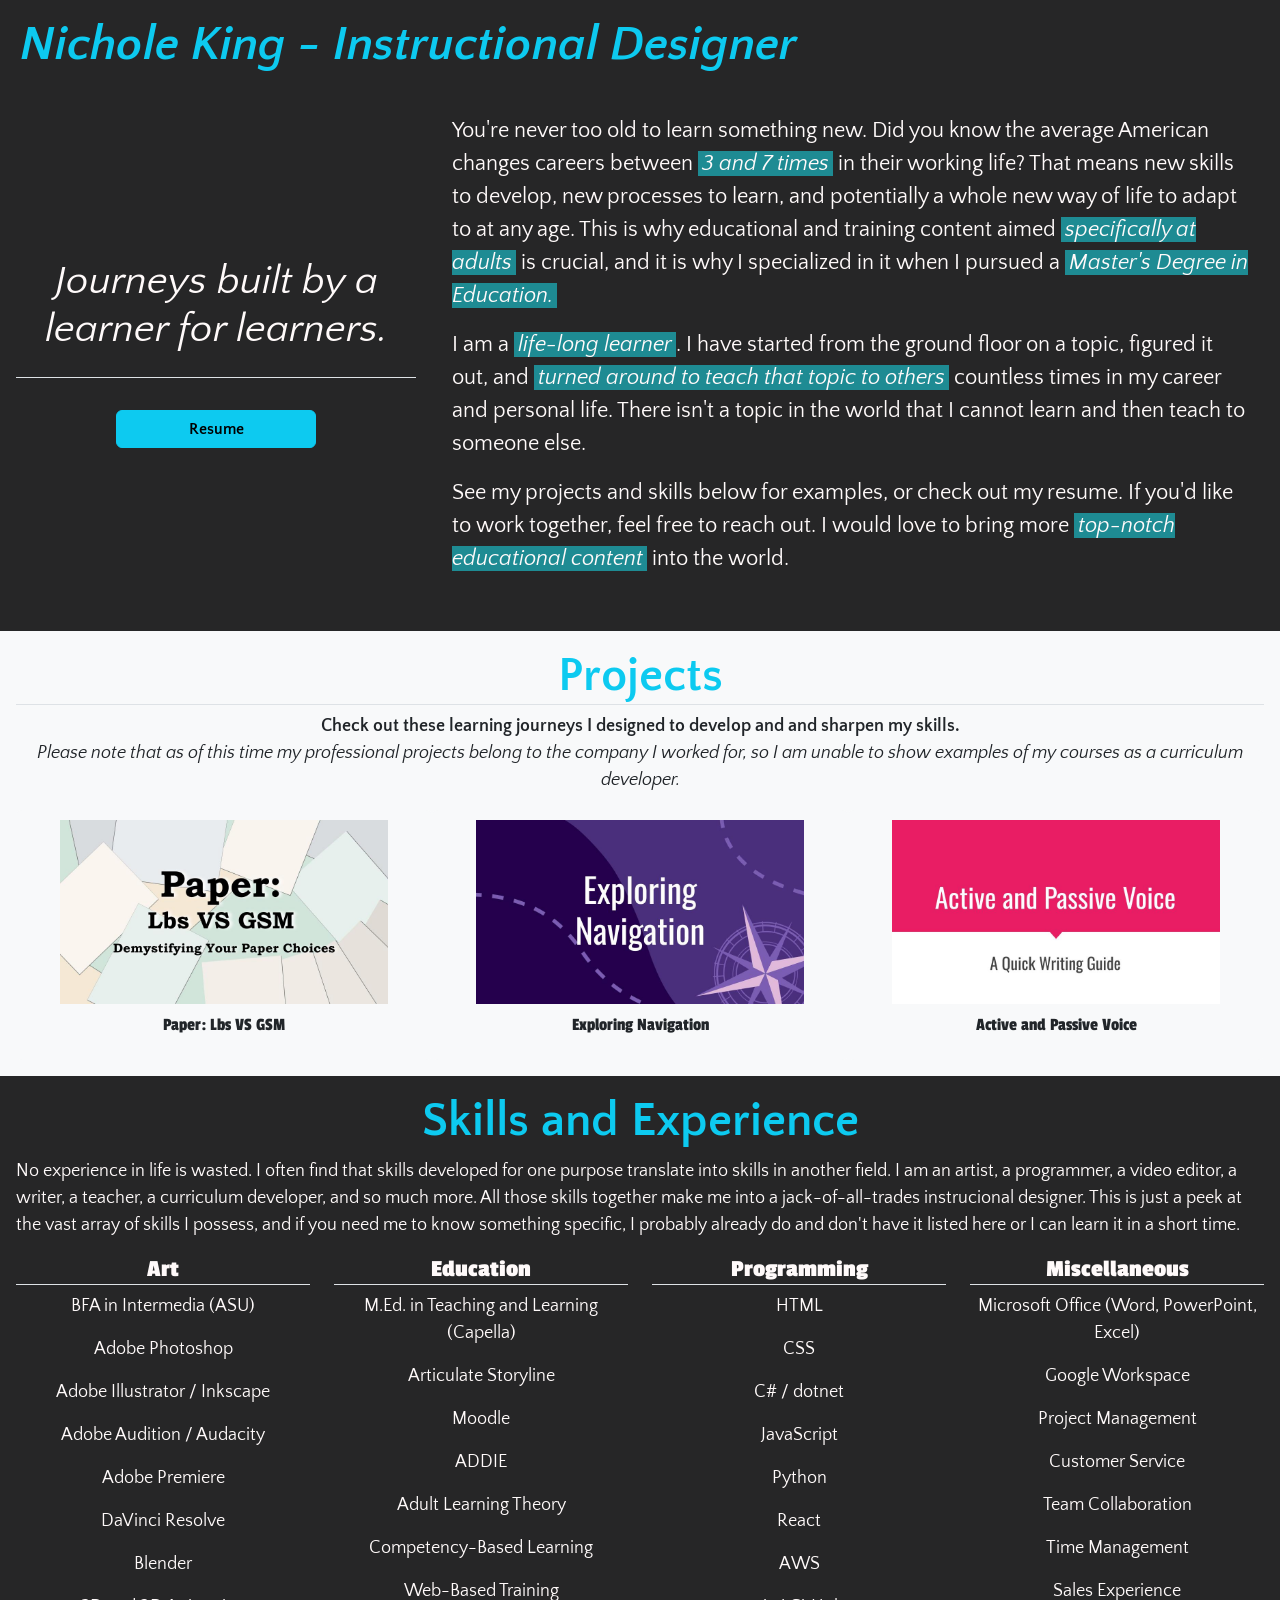
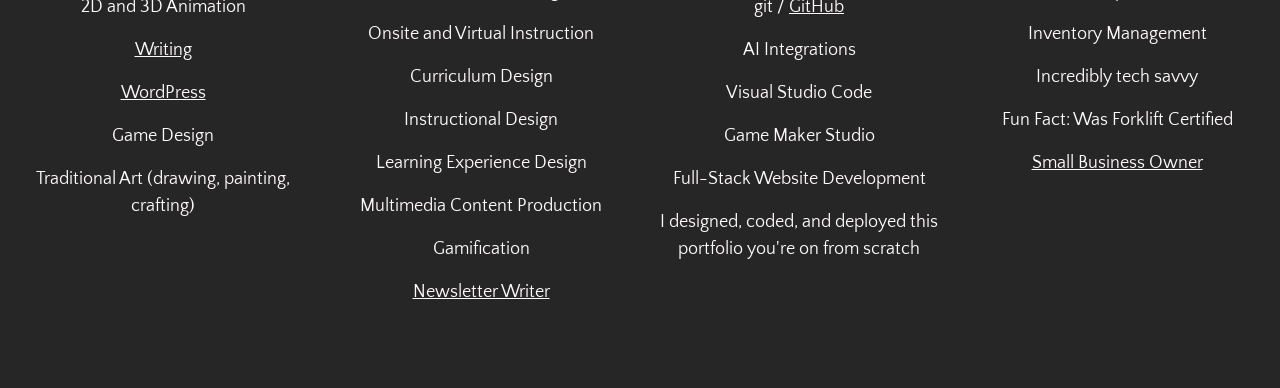
==== index.html @ 5f1789a9 "initial commit" ====
<!DOCTYPE html>
<html lang="en">
<head>
    <meta charset="UTF-8">
    <meta name="viewport" content="width=device-width, initial-scale=1.0">
    <title>Nichole King - Instructional Designer</title>
    <link href="https://cdn.jsdelivr.net/npm/bootstrap@5.3.8/dist/css/bootstrap.min.css" rel="stylesheet" integrity="sha384-sRIl4kxILFvY47J16cr9ZwB07vP4J8+LH7qKQnuqkuIAvNWLzeN8tE5YBujZqJLB" crossorigin="anonymous">
    <link rel="stylesheet" href="style.css">
    <link rel="preconnect" href="https://fonts.googleapis.com">
    <link rel="preconnect" href="https://fonts.gstatic.com" crossorigin>
    <link href="https://fonts.googleapis.com/css2?family=Passion+One:wght@400;700;900&family=Quattrocento+Sans:ital,wght@0,400;0,700;1,400;1,700&display=swap" rel="stylesheet">
</head>
<body class="bg-light">
    <div class="nav row bg">
        <a class="display-5 px-3 pt-3 ms-3 text-info quattrocento-sans-bold-italic" href="index.html">Nichole King - Instructional Designer</a>
    </div>
    <div class="header px-3 py-3 row d-flex align-items-center bg">
        <div class="col-lg-4 contact d-flex flex-column align-items-center">
            <h3 class="display-6 quattrocento-sans-regular-italic py-4 border-bottom text-center">Journeys built by a learner for learners.</h3>
            <a class="btn btn-info w-50 m-4 fw-bold" href="resume.html">Resume</a>
        </div>
        <div class="col-lg-8 intro p-4">
            <p>You're never too old to learn something new. Did you know the average American changes careers between <span class="highlight">3 and 7 times</span> in their working life? That means new skills to develop, new processes to learn, and potentially a whole new way of life to adapt to at any age. This is why educational and training content aimed <span class="highlight">specifically at adults</span> is crucial, and it is why I specialized in it when I pursued a <span class="highlight">Master's Degree in Education.</span></p>
            <p>I am a <span class="highlight">life-long learner</span>. I have started from the ground floor on a topic, figured it out, and <span class="highlight">turned around to teach that topic to others</span> countless times in my career and personal life. There isn't a topic in the world that I cannot learn and then teach to someone else.</p>
            <p>See my projects and skills below for examples, or check out my resume. If you'd like to work together, feel free to reach out. I would love to bring more <span class="highlight">top-notch educational content</span> into the world.</p>
        </div>
    </div>
    <div class="projects row px-3 py-3">
        <h2 class="text-center display-5 fw-bold text-info border-bottom">Projects</h2>
        <p class="text-center m-0 fw-bold">Check out these learning journeys I designed to develop and and sharpen my skills.</p> 
        <p class="text-center"><i>Please note that as of this time my professional projects belong to the company I worked for, so I am unable to show examples of my courses as a curriculum developer.</i></p>
        <div class="row g-0 justify-content-between">
            <a href="paperweight.html" class="card bg-light col-md-4 text-decoration-none">
                <img class="thumbnail" src="images/LbsVsGSM.jpg" alt="Paper weight lesson">
                <p class="text-center passion-one-regular m-2">Paper: Lbs VS GSM</p>
            </a>
            <a href="navigation.html" class="card bg-light col-md-4 text-decoration-none">
                <img src="images/Exploring Navigation.jpg" alt="Navigation lesson">
                <p class="text-center passion-one-regular m-2">Exploring Navigation</p>
            </a>
            <a href="active-passive-voice-lesson/story.html" class="card bg-light col-md-4 text-decoration-none">
                <img src="images/ActiveVPassive.jpg" alt="Active and passive voice guide">
                <p class="text-center passion-one-regular m-2">Active and Passive Voice</p>
            </a>
        </div>
        <!-- <div class="row g-0 justify-content-between">
            <a href="paperweight.html" class="card bg-light col-md-4 text-decoration-none">
                <img src="images/LbsVsGSM.jpg" alt="coming soon">
                <p class="text-center passion-one-regular m-2">Title</p>
            </a>
            <a href="paperweight.html" class="card bg-light col-md-4 text-decoration-none">
                <img src="images/LbsVsGSM.jpg" alt="coming soon">
                <p class="text-center passion-one-regular m-2">Title</p>
            </a>
            <a href="paperweight.html" class="card bg-light col-md-4 text-decoration-none">
                <img src="images/LbsVsGSM.jpg" alt="coming soon">
                <p class="text-center passion-one-regular m-2">Title</p>
            </a>
        </div> -->
    </div>
    <div class="about p-3 bg">
        <h2 class="text-center display-5 fw-bold text-info">Skills and Experience</h2>
        <p>No experience in life is wasted. I often find that skills developed for one purpose translate into skills in another field. I am an artist, a programmer, a video editor, a writer, a teacher, a curriculum developer, and so much more. All those skills together make me into a jack-of-all-trades instrucional designer. This is just a peek at the vast array of skills I possess, and if you need me to know something specific, I probably already do and don't have it listed here or I can learn it in a short time.</p>
        <div class="row">
            <div class="col-lg-3 col-md-6 text-center">
                <h4 class="passion-one-bold border-bottom">Art</h4>
                <p>BFA in Intermedia (ASU)</p>
                <p>Adobe Photoshop</p>
                <p>Adobe Illustrator / Inkscape</p>
                <p>Adobe Audition / Audacity</p>
                <p>Adobe Premiere</p>
                <p>DaVinci Resolve</p>
                <p>Blender</p>
                <p>2D and 3D Animation</p>
                <p><a href="https://nicholekingart.com/manga_volume/book-1/" target="_blank" style="color: snow;">Writing</a></p>
                <p><a href="https://nicholekingart.com" target="_blank" style="color: snow;">WordPress</a></p>
                <p>Game Design</p>
                <p>Traditional Art (drawing, painting, crafting)</p>
            </div>
            <div class="col-lg-3 col-md-6 text-center">
                <h4 class="passion-one-bold border-bottom">Education</h4>
                <p>M.Ed. in Teaching and Learning (Capella)</p>
                <p>Articulate Storyline</p>
                <p>Moodle</p>
                <p>ADDIE</p>
                <p>Adult Learning Theory</p>
                <p>Competency-Based Learning</p>
                <p>Web-Based Training</p>
                <p>Onsite and Virtual Instruction</p>
                <p>Curriculum Design</p>
                <p>Instructional Design</p>
                <p>Learning Experience Design</p>
                <p>Multimedia Content Production</p>
                <p>Gamification</p>
                <p><a href="https://niccoknack.kit.com/profile?_gl=1*maash0*_gcl_au*OTc4Mzk2ODMwLjE3ODIwMTQxNDkuMTE0NDA3NDg5MC4xNzg1MDg2MjUxLjE3ODUwODYyNTEuMTM2NTE2NDYwOS4xNzg1MDg2MjUxLjE3ODUwODYyNTE." target="_blank" style="color: snow;">Newsletter Writer</a></p>
            </div>
            <div class="col-lg-3 col-md-6 text-center">
                <h4 class="passion-one-bold border-bottom">Programming</h4>
                <p>HTML</p>
                <p>CSS</p>
                <p>C# / dotnet</p>
                <p>JavaScript</p>
                <p>Python</p>
                <p>React</p>
                <p>AWS</p>
                <p>git / <a href="https://github.com/NicholeKing" target="_blank" style="color: snow;">GitHub</a></p>
                <p>AI Integrations</p>
                <p>Visual Studio Code</p>
                <p>Game Maker Studio</p>
                <p>Full-Stack Website Development</p>
                <p>I designed, coded, and deployed this portfolio you're on from scratch</p>
            </div>
            <div class="col-lg-3 col-md-6 text-center">
                <h4 class="passion-one-bold border-bottom">Miscellaneous</h4>
                <p>Microsoft Office (Word, PowerPoint, Excel)</p>
                <p>Google Workspace</p>
                <p>Project Management</p>
                <p>Customer Service</p>
                <p>Team Collaboration</p>
                <p>Time Management</p>
                <p>Sales Experience</p>
                <p>Inventory Management</p>
                <p>Incredibly tech savvy</p>
                <p>Fun Fact: Was Forklift Certified</p>
                <p><a href="https://www.etsy.com/shop/NiccoKnack" target="_blank" style="color: snow;">Small Business Owner</a></p>
            </div>
        </div>
    </div>
    <div class="footer bg"></div>
    <script src="https://cdn.jsdelivr.net/npm/bootstrap@5.3.8/dist/js/bootstrap.bundle.min.js" integrity="sha384-FKyoEForCGlyvwx9Hj09JcYn3nv7wiPVlz7YYwJrWVcXK/BmnVDxM+D2scQbITxI" crossorigin="anonymous"></script>
</body>
</html>
---- style.css ----
.passion-one-regular {
  font-family: "Passion One", sans-serif;
  font-weight: 400;
  font-style: normal;
}

.passion-one-bold {
  font-family: "Passion One", sans-serif;
  font-weight: 700;
  font-style: normal;
}

.passion-one-black {
  font-family: "Passion One", sans-serif;
  font-weight: 900;
  font-style: normal;
}

.quattrocento-sans-regular {
  font-family: "Quattrocento Sans", sans-serif;
  font-weight: 400;
  font-style: normal;
}

.quattrocento-sans-bold {
  font-family: "Quattrocento Sans", sans-serif;
  font-weight: 700;
  font-style: normal;
}

.quattrocento-sans-regular-italic {
  font-family: "Quattrocento Sans", sans-serif;
  font-weight: 400;
  font-style: italic;
}

.quattrocento-sans-bold-italic {
  font-family: "Quattrocento Sans", sans-serif;
  font-weight: 700;
  font-style: italic;
}

* {
    font-family: 'Quattrocento Sans', Arial, Helvetica, sans-serif;
}


.box {
    border: 1px solid rgb(252, 252, 252, 0.1);
}

.container-fluid {
    padding: 0;
    margin: 0px auto;
}

.bg {
    background-color: rgb(38, 38, 39);
}

.nav a {
    text-decoration: none;
}

.header, .about {
    color: snow;
}

.intro p {
    font-size: 22px;
}

.highlight {
    background-color: rgba(23, 240, 255, 0.5);
    padding: 0px 4px;
    font-style: italic;
}

.projects {
    margin: auto;
    max-width: 1520px;
}

.projects p {
    font-size: 18px;
}

.card {
    height: 250px;
    padding: 10px;
    border: none;
}

.card img {
    max-height: 80%;
    object-fit: contain;
    opacity: 1;
    transition: opacity 0.1s ease-in-out;
}

.card img:hover {
    opacity: 0.5;
}

.about p {
    font-size: 18px;
}

.footer {
    height: 50px;
}
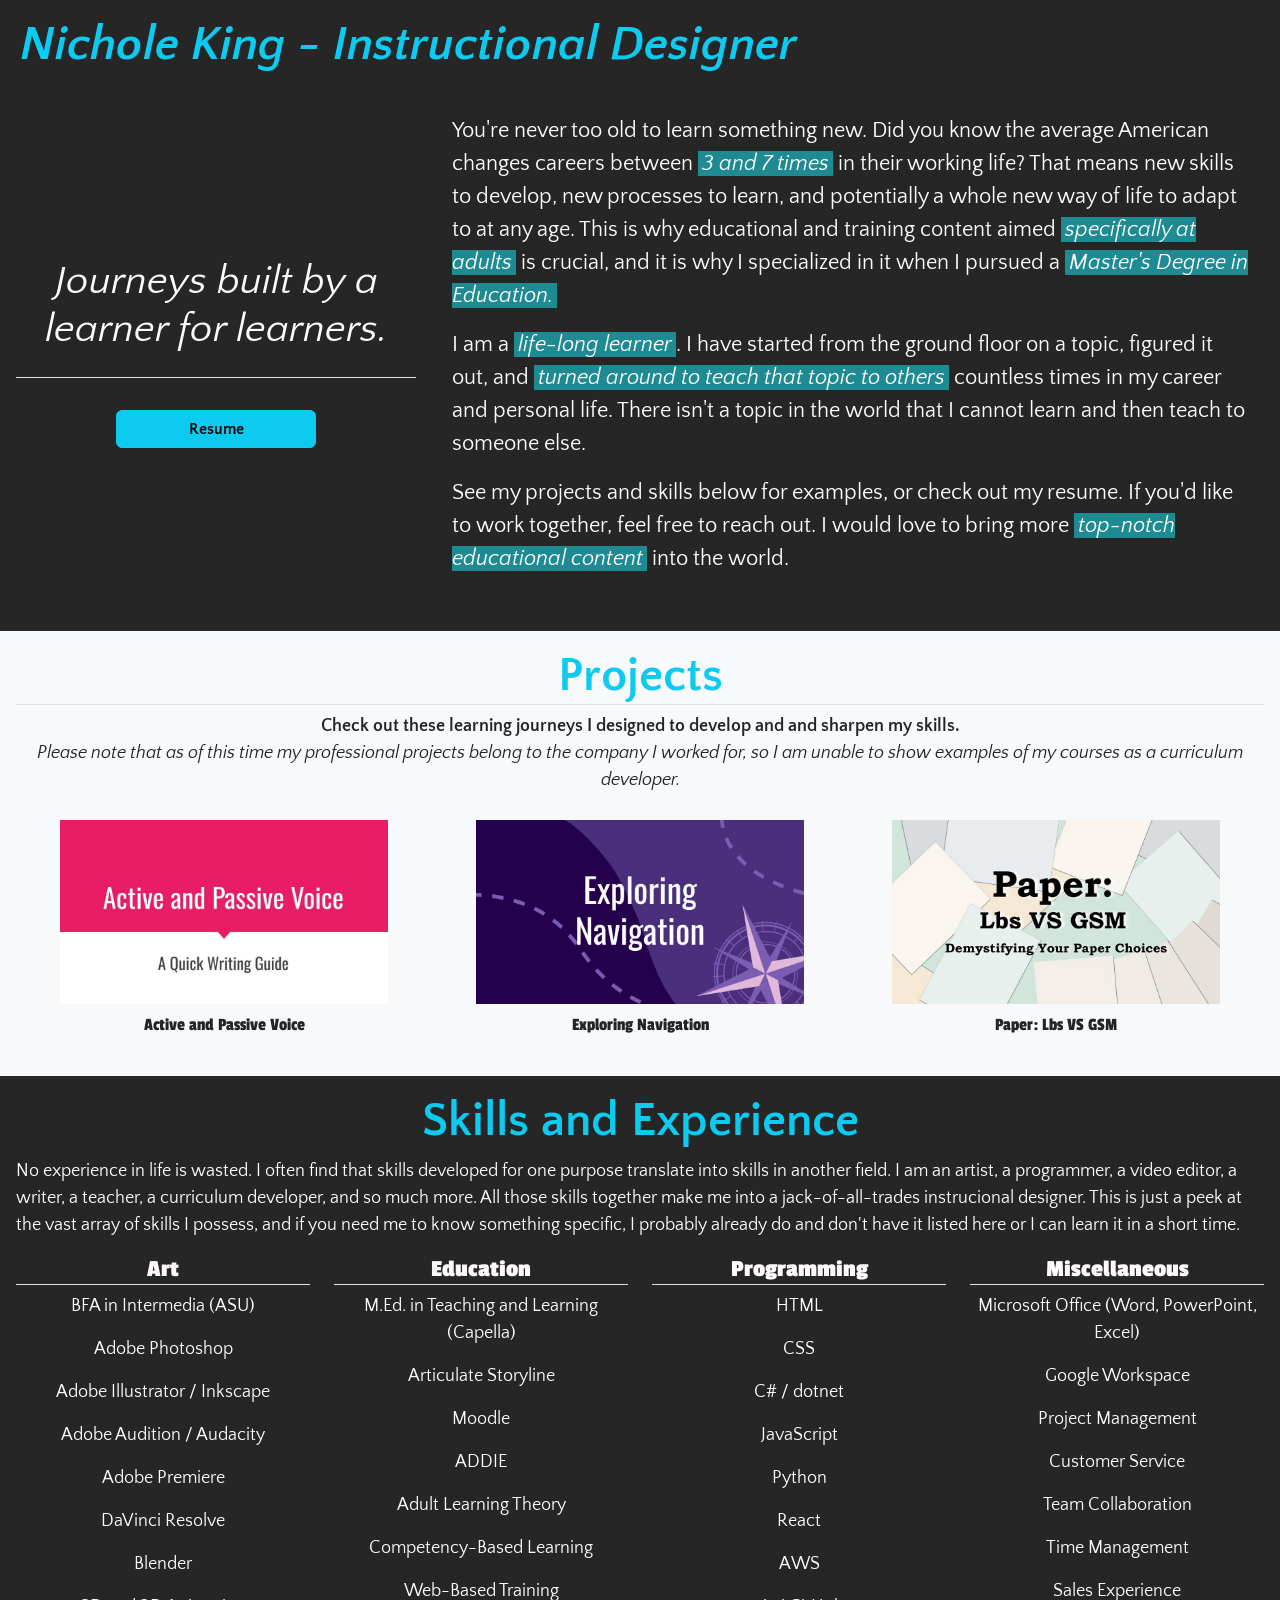
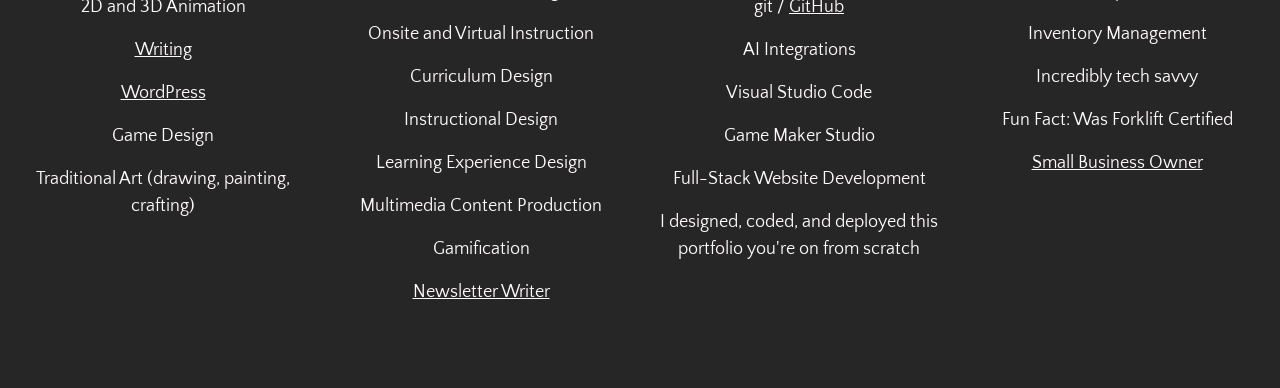
==== commit 7d3dcf8a: "order update" ====
--- a/index.html
+++ b/index.html
@@ -30,17 +30,17 @@
         <p class="text-center m-0 fw-bold">Check out these learning journeys I designed to develop and and sharpen my skills.</p> 
         <p class="text-center"><i>Please note that as of this time my professional projects belong to the company I worked for, so I am unable to show examples of my courses as a curriculum developer.</i></p>
         <div class="row g-0 justify-content-between">
-            <a href="paperweight.html" class="card bg-light col-md-4 text-decoration-none">
-                <img class="thumbnail" src="images/LbsVsGSM.jpg" alt="Paper weight lesson">
-                <p class="text-center passion-one-regular m-2">Paper: Lbs VS GSM</p>
+            <a href="active-passive-voice-lesson/story.html" class="card bg-light col-md-4 text-decoration-none">
+                <img src="images/ActiveVPassive.jpg" alt="Active and passive voice guide">
+                <p class="text-center passion-one-regular m-2">Active and Passive Voice</p>
             </a>
             <a href="navigation.html" class="card bg-light col-md-4 text-decoration-none">
                 <img src="images/Exploring Navigation.jpg" alt="Navigation lesson">
                 <p class="text-center passion-one-regular m-2">Exploring Navigation</p>
             </a>
-            <a href="active-passive-voice-lesson/story.html" class="card bg-light col-md-4 text-decoration-none">
-                <img src="images/ActiveVPassive.jpg" alt="Active and passive voice guide">
-                <p class="text-center passion-one-regular m-2">Active and Passive Voice</p>
+            <a href="paperweight.html" class="card bg-light col-md-4 text-decoration-none">
+                <img class="thumbnail" src="images/LbsVsGSM.jpg" alt="Paper weight lesson">
+                <p class="text-center passion-one-regular m-2">Paper: Lbs VS GSM</p>
             </a>
         </div>
         <!-- <div class="row g-0 justify-content-between">
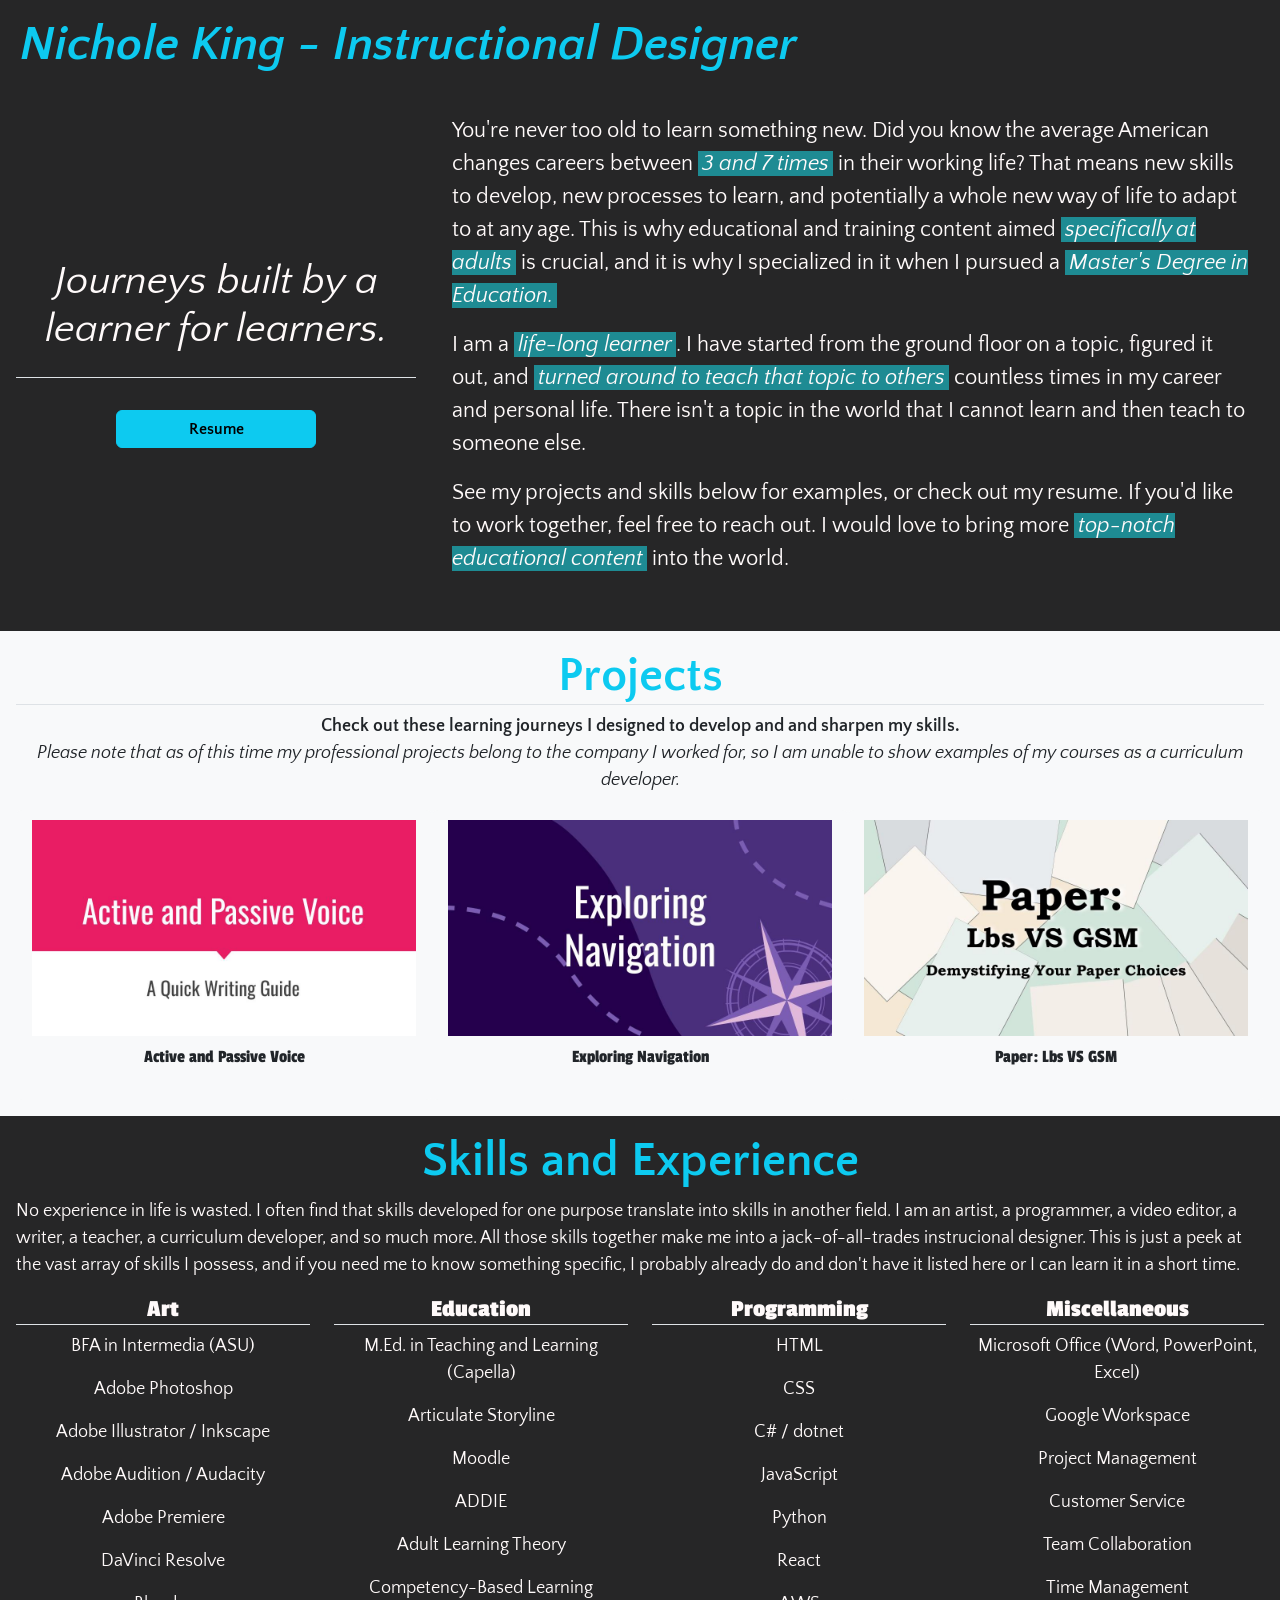
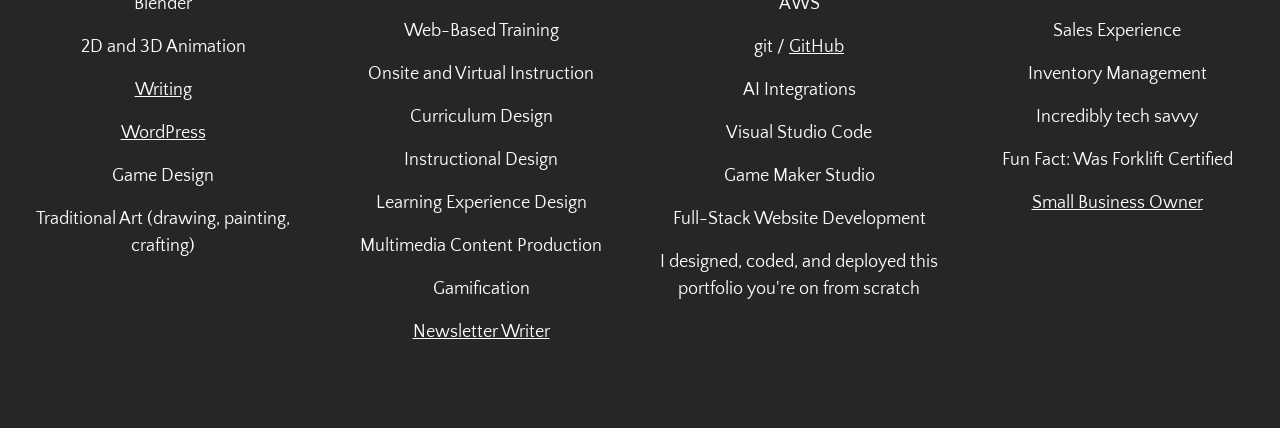
==== commit fcab4359: "Navigation updates" ====
--- a/index.html
+++ b/index.html
@@ -30,15 +30,15 @@
         <p class="text-center m-0 fw-bold">Check out these learning journeys I designed to develop and and sharpen my skills.</p> 
         <p class="text-center"><i>Please note that as of this time my professional projects belong to the company I worked for, so I am unable to show examples of my courses as a curriculum developer.</i></p>
         <div class="row g-0 justify-content-between">
-            <a href="active-passive-voice-lesson/story.html" class="card bg-light col-md-4 text-decoration-none">
+            <a href="activepassive.html" class="card hov bg-light col-md-4 text-decoration-none">
                 <img src="images/ActiveVPassive.jpg" alt="Active and passive voice guide">
                 <p class="text-center passion-one-regular m-2">Active and Passive Voice</p>
             </a>
-            <a href="navigation.html" class="card bg-light col-md-4 text-decoration-none">
+            <a href="navigation.html" class="card hov bg-light col-md-4 text-decoration-none">
                 <img src="images/Exploring Navigation.jpg" alt="Navigation lesson">
                 <p class="text-center passion-one-regular m-2">Exploring Navigation</p>
             </a>
-            <a href="paperweight.html" class="card bg-light col-md-4 text-decoration-none">
+            <a href="paperweight.html" class="card hov bg-light col-md-4 text-decoration-none">
                 <img class="thumbnail" src="images/LbsVsGSM.jpg" alt="Paper weight lesson">
                 <p class="text-center passion-one-regular m-2">Paper: Lbs VS GSM</p>
             </a>
--- a/style.css
+++ b/style.css
@@ -86,7 +86,7 @@
 }
 
 .card {
-    height: 250px;
+    height: 290px;
     padding: 10px;
     border: none;
 }
@@ -98,7 +98,7 @@
     transition: opacity 0.1s ease-in-out;
 }
 
-.card img:hover {
+.hov img:hover {
     opacity: 0.5;
 }
 
@@ -108,4 +108,17 @@
 
 .footer {
     height: 50px;
+}
+
+.tools p {
+    font-family: "Quattrocento Sans", sans-serif;
+    font-weight: 700;
+    font-style: normal;
+}
+
+.centered {
+  position: absolute;
+  top: 50%;
+  left: 50%;
+  transform: translate(-50%, -50%);
 }
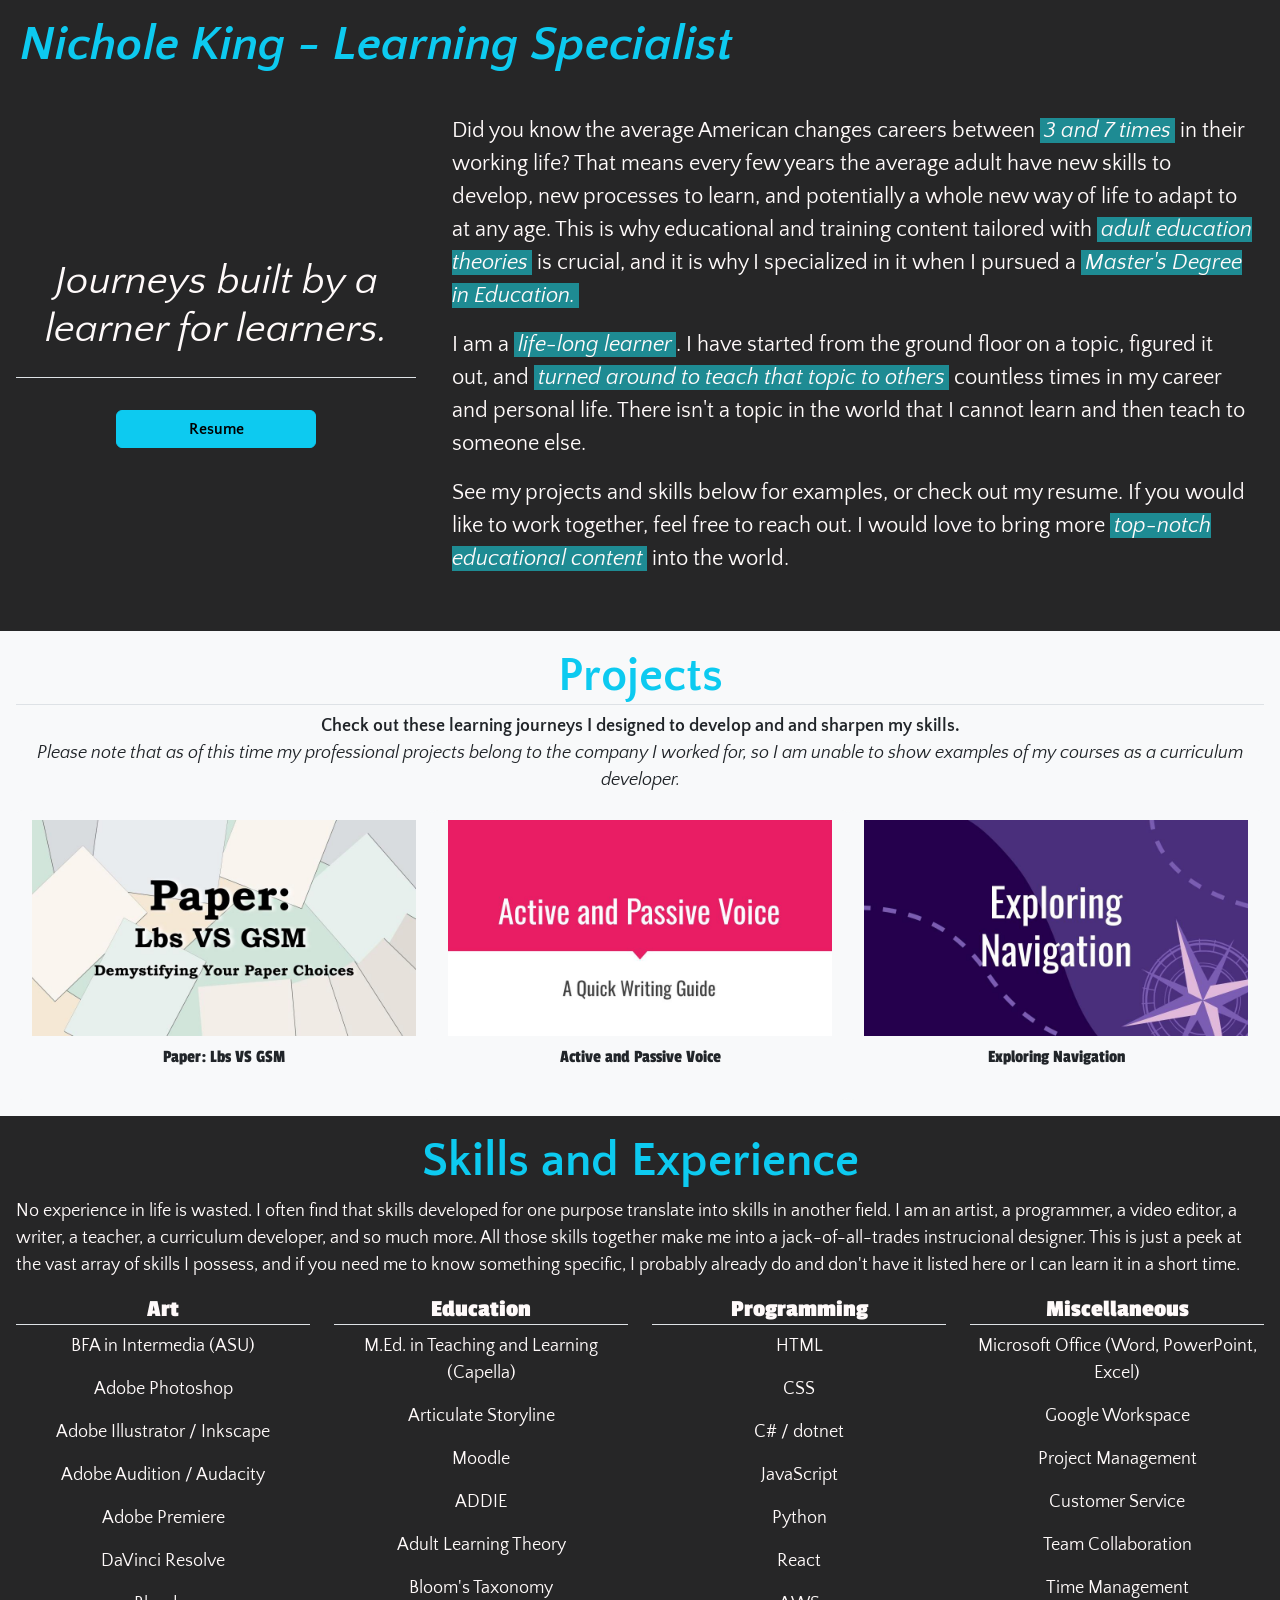
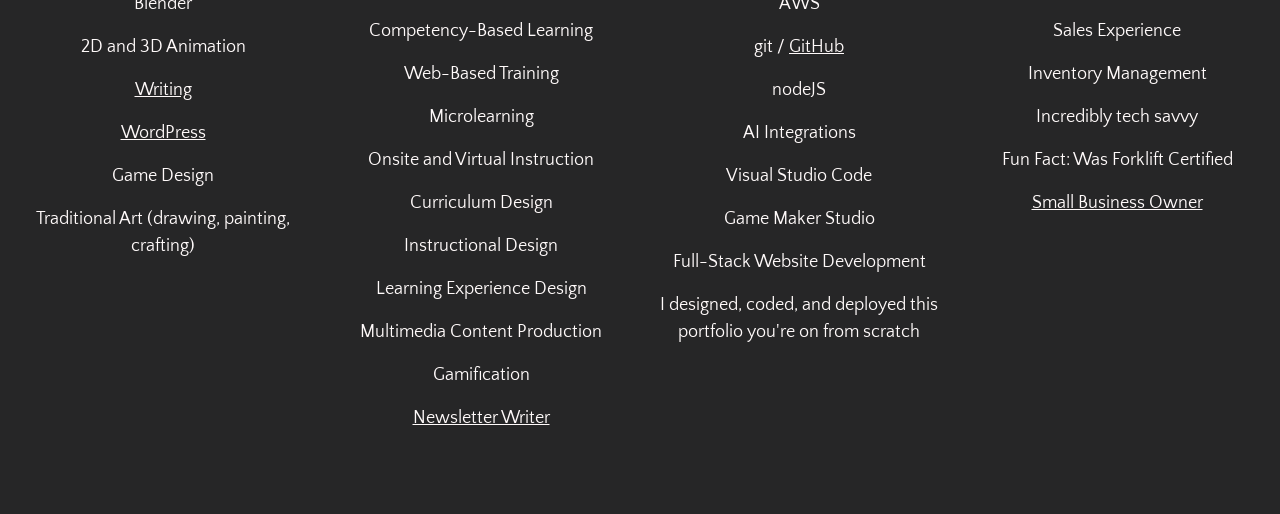
==== commit fad5149d: "portfolio updates" ====
--- a/index.html
+++ b/index.html
@@ -3,7 +3,7 @@
 <head>
     <meta charset="UTF-8">
     <meta name="viewport" content="width=device-width, initial-scale=1.0">
-    <title>Nichole King - Instructional Designer</title>
+    <title>Nichole King - Learning Specialist</title>
     <link href="https://cdn.jsdelivr.net/npm/bootstrap@5.3.8/dist/css/bootstrap.min.css" rel="stylesheet" integrity="sha384-sRIl4kxILFvY47J16cr9ZwB07vP4J8+LH7qKQnuqkuIAvNWLzeN8tE5YBujZqJLB" crossorigin="anonymous">
     <link rel="stylesheet" href="style.css">
     <link rel="preconnect" href="https://fonts.googleapis.com">
@@ -12,7 +12,7 @@
 </head>
 <body class="bg-light">
     <div class="nav row bg">
-        <a class="display-5 px-3 pt-3 ms-3 text-info quattrocento-sans-bold-italic" href="index.html">Nichole King - Instructional Designer</a>
+        <a class="display-5 px-3 pt-3 ms-3 text-info quattrocento-sans-bold-italic" href="index.html">Nichole King - Learning Specialist</a>
     </div>
     <div class="header px-3 py-3 row d-flex align-items-center bg">
         <div class="col-lg-4 contact d-flex flex-column align-items-center">
@@ -20,9 +20,9 @@
             <a class="btn btn-info w-50 m-4 fw-bold" href="resume.html">Resume</a>
         </div>
         <div class="col-lg-8 intro p-4">
-            <p>You're never too old to learn something new. Did you know the average American changes careers between <span class="highlight">3 and 7 times</span> in their working life? That means new skills to develop, new processes to learn, and potentially a whole new way of life to adapt to at any age. This is why educational and training content aimed <span class="highlight">specifically at adults</span> is crucial, and it is why I specialized in it when I pursued a <span class="highlight">Master's Degree in Education.</span></p>
+            <p>Did you know the average American changes careers between <span class="highlight">3 and 7 times</span> in their working life? That means every few years the average adult have new skills to develop, new processes to learn, and potentially a whole new way of life to adapt to at any age. This is why educational and training content tailored with <span class="highlight">adult education theories</span> is crucial, and it is why I specialized in it when I pursued a <span class="highlight">Master's Degree in Education.</span></p>
             <p>I am a <span class="highlight">life-long learner</span>. I have started from the ground floor on a topic, figured it out, and <span class="highlight">turned around to teach that topic to others</span> countless times in my career and personal life. There isn't a topic in the world that I cannot learn and then teach to someone else.</p>
-            <p>See my projects and skills below for examples, or check out my resume. If you'd like to work together, feel free to reach out. I would love to bring more <span class="highlight">top-notch educational content</span> into the world.</p>
+            <p>See my projects and skills below for examples, or check out my resume. If you would like to work together, feel free to reach out. I would love to bring more <span class="highlight">top-notch educational content</span> into the world.</p>
         </div>
     </div>
     <div class="projects row px-3 py-3">
@@ -30,6 +30,10 @@
         <p class="text-center m-0 fw-bold">Check out these learning journeys I designed to develop and and sharpen my skills.</p> 
         <p class="text-center"><i>Please note that as of this time my professional projects belong to the company I worked for, so I am unable to show examples of my courses as a curriculum developer.</i></p>
         <div class="row g-0 justify-content-between">
+            <a href="paperweight.html" class="card hov bg-light col-md-4 text-decoration-none">
+                <img class="thumbnail" src="images/LbsVsGSM.jpg" alt="Paper weight lesson">
+                <p class="text-center passion-one-regular m-2">Paper: Lbs VS GSM</p>
+            </a>
             <a href="activepassive.html" class="card hov bg-light col-md-4 text-decoration-none">
                 <img src="images/ActiveVPassive.jpg" alt="Active and passive voice guide">
                 <p class="text-center passion-one-regular m-2">Active and Passive Voice</p>
@@ -37,10 +41,6 @@
             <a href="navigation.html" class="card hov bg-light col-md-4 text-decoration-none">
                 <img src="images/Exploring Navigation.jpg" alt="Navigation lesson">
                 <p class="text-center passion-one-regular m-2">Exploring Navigation</p>
-            </a>
-            <a href="paperweight.html" class="card hov bg-light col-md-4 text-decoration-none">
-                <img class="thumbnail" src="images/LbsVsGSM.jpg" alt="Paper weight lesson">
-                <p class="text-center passion-one-regular m-2">Paper: Lbs VS GSM</p>
             </a>
         </div>
         <!-- <div class="row g-0 justify-content-between">
@@ -84,8 +84,10 @@
                 <p>Moodle</p>
                 <p>ADDIE</p>
                 <p>Adult Learning Theory</p>
+                <p>Bloom's Taxonomy</p>
                 <p>Competency-Based Learning</p>
                 <p>Web-Based Training</p>
+                <p>Microlearning</p>
                 <p>Onsite and Virtual Instruction</p>
                 <p>Curriculum Design</p>
                 <p>Instructional Design</p>
@@ -104,6 +106,7 @@
                 <p>React</p>
                 <p>AWS</p>
                 <p>git / <a href="https://github.com/NicholeKing" target="_blank" style="color: snow;">GitHub</a></p>
+                <p>nodeJS</p>
                 <p>AI Integrations</p>
                 <p>Visual Studio Code</p>
                 <p>Game Maker Studio</p>
